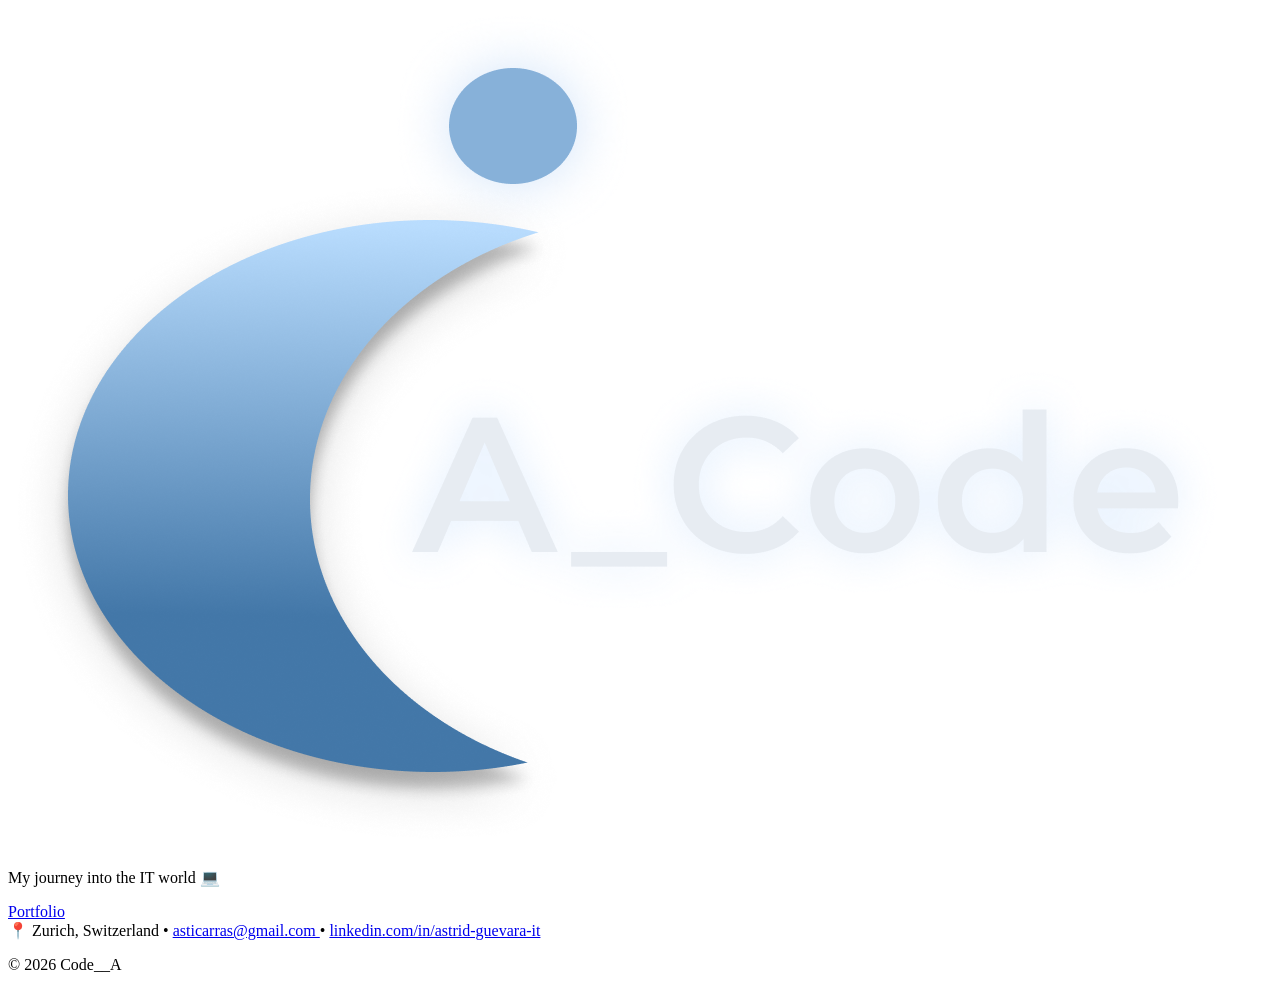
==== index.html @ ba536d18 "erste version" ====
<!DOCTYPE html>
<html lang="en">
<head>
  <meta charset="UTF-8">
  <meta name="viewport" content="width=device-width, initial-scale=1.0">
  <title>Code__A</title>

  <link rel="stylesheet" href="css/style.css">
</head>

<body class="landing-page">

<main>

<header id="home">
  <img src="img/Logo.png" alt="Code_A Logo" class="main-logo">

  <p class="subtitle">
    My journey into the IT world 💻
  </p>

  <a href="home.html" class="enter-btn">
    Portfolio
  </a>
</header>

</main>

<footer class="footer">
  📍 Zurich, Switzerland •

  <a href="mailto:asticarras@gmail.com">
    asticarras@gmail.com
  </a> •

  <a href="https://www.linkedin.com/in/astrid-guevara-it" target="_blank">
    linkedin.com/in/astrid-guevara-it
  </a>

  <p class="copyright">© 2026 Code__A</p>
</footer>

</body>
</html>
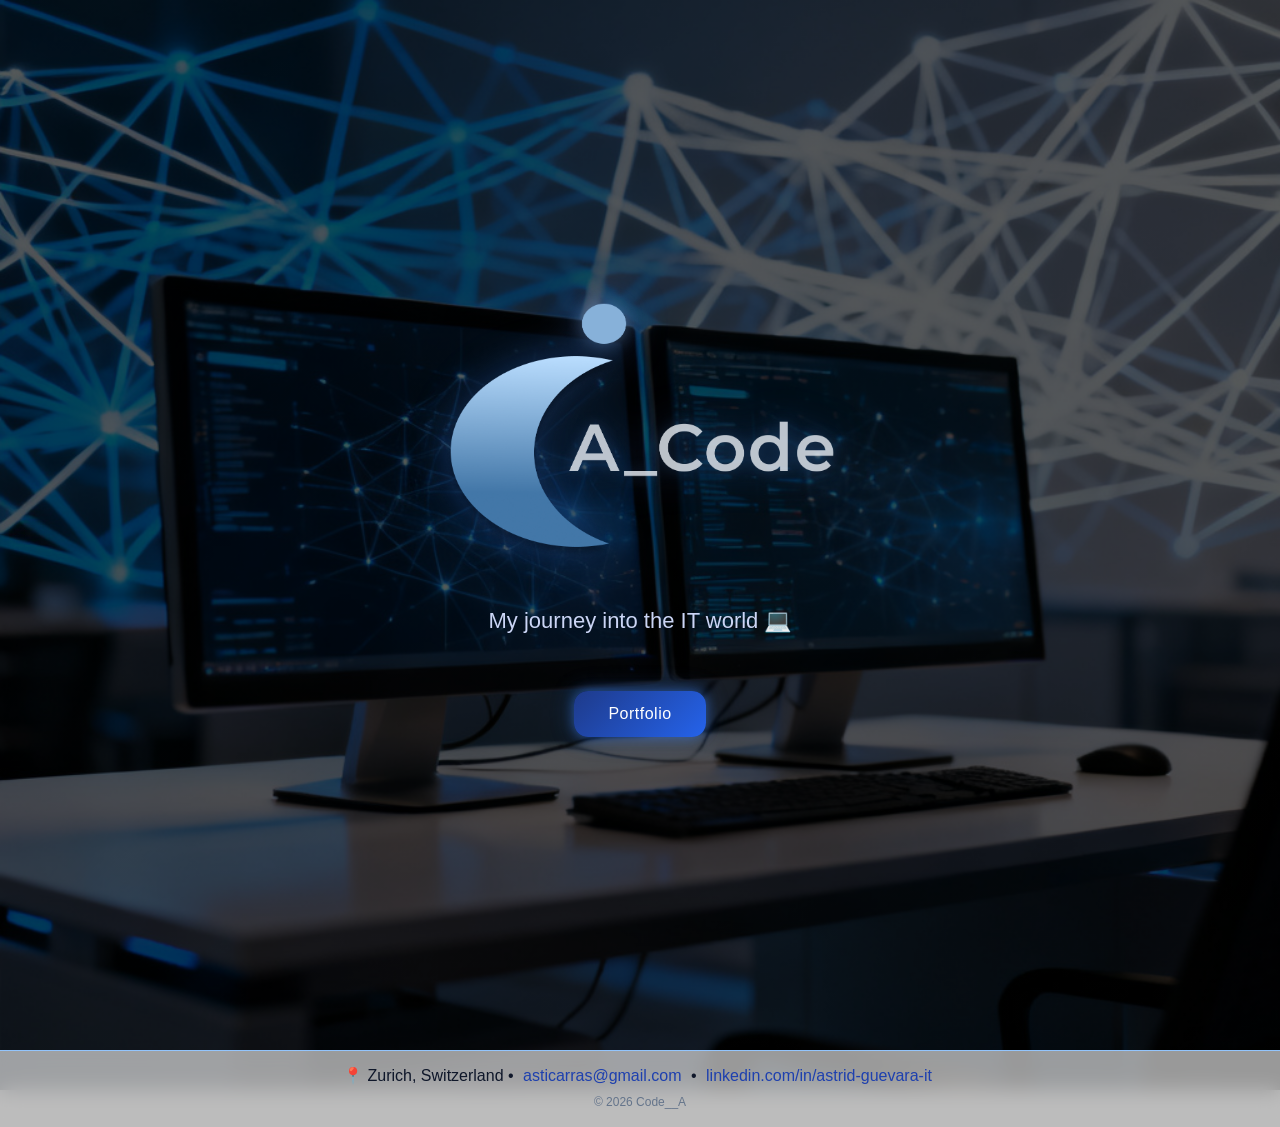
==== commit a0d68b71: "fix css path" ====
--- a/index.html
+++ b/index.html
@@ -5,7 +5,7 @@
   <meta name="viewport" content="width=device-width, initial-scale=1.0">
   <title>Code__A</title>
 
-  <link rel="stylesheet" href="css/style.css">
+  <link rel="stylesheet" href="CSS/style.css">
 </head>
 
 <body class="landing-page">
--- a/CSS/style.css
+++ b/CSS/style.css
@@ -0,0 +1,742 @@
+/* ================= RESET & BASE ================= */
+html {
+  scroll-behavior: smooth;
+}
+/* ================= LANDING PAGE ================= */
+body.landing-page {
+  background:
+    linear-gradient(rgba(0,0,0,0.65), rgba(0,0,0,0.65)),
+    url("../img/IT.png") no-repeat center center fixed;
+
+  background-size: cover;
+}
+/* ================= HOME PAGE BACKGROUND ================= */
+body.home-page {
+  background: linear-gradient(
+    135deg,
+    #020617,
+    #0f172a,
+    #111827
+  );
+
+  position: relative;
+  overflow-x: hidden;
+}
+
+body.home-page::before {
+  content: "";
+  position: fixed;
+
+  top: -250px;
+  right: -250px;
+
+  width: 600px;
+  height: 600px;
+
+  background: radial-gradient(
+    circle,
+    rgba(59,130,246,0.18),
+    transparent 70%
+  );
+
+  z-index: -1;
+}
+body.about-page,
+body.projects-page,
+body.skills-page,
+body.contact-page {
+  background: linear-gradient(
+    135deg,
+    #020617,
+    #0f172a,
+    #020617
+  );
+  position: relative;
+}
+body.about-page::before,
+body.projects-page::before,
+body.skills-page::before,
+body.contact-page::before {
+  content: "";
+  position: fixed;
+  top: -200px;
+  right: -200px;
+
+  width: 500px;
+  height: 500px;
+
+  background: radial-gradient(
+    circle,
+    rgba(59,130,246,0.15),
+    transparent 70%
+  );
+
+  z-index: -1;
+}
+
+body {
+  margin: 0;
+  font-family: 'Segoe UI', sans-serif;
+
+  color: white;
+
+  min-height: 100vh;
+  display: flex;
+  flex-direction: column;
+
+  animation: fadeIn 1s ease-in;
+}
+
+main {
+  flex: 1;
+}
+
+/* ================= ANIMATIONS ================= */
+@keyframes fadeIn {
+  from {
+    opacity: 0;
+    transform: translateY(20px);
+  }
+  to {
+    opacity: 1;
+    transform: translateY(0);
+  }
+}
+
+@keyframes float {
+  0% { transform: translateY(0); }
+  50% { transform: translateY(-8px); }
+  100% { transform: translateY(0); }
+}
+
+/* ================= HEADER ================= */
+body.landing-page header {
+  height: 100vh;
+
+  display: flex;
+  flex-direction: column;
+  justify-content: center;
+  align-items: center;
+
+  text-align: center;
+  padding: 60px 20px;
+
+  animation: fadeIn 1s ease forwards,
+             float 4s ease-in-out infinite;
+}
+
+/* About Page fix */
+body.about-page header {
+  height: auto;
+  display: block;
+  padding: 80px 20px 20px;
+}
+
+/* ================= TITLE ================= */
+.title {
+  font-size: 60px;
+  font-weight: 700;
+  color: #38bdf8;
+
+  letter-spacing: 2px;
+  text-shadow: 0 0 15px rgba(0,0,0,0.8);
+
+  transition: 0.3s;
+}
+
+.title:hover {
+  text-shadow: 0 0 15px #38bdf8;
+  transform: scale(1.05);
+}
+
+.title::after {
+  content: "";
+  display: block;
+  width: 80px;
+  height: 3px;
+
+  background: #38bdf8;
+  margin: 10px auto;
+
+  box-shadow: 0 0 10px #38bdf8;
+}
+
+/* ================= SUBTITLE ================= */
+.subtitle {
+  font-size: 22px;
+  color: #cbd5f5;
+  margin-top: 15px;
+
+  opacity: 0;
+  animation: fadeIn 1.5s ease forwards;
+}
+
+/* ================= CONTENT CARDS ================= */
+.about,
+.contact,
+.project-card {
+  max-width: 800px;
+  margin: 40px auto;
+  padding: 20px;
+
+  background: rgba(255,255,255,0.7);
+  border: 1px solid #93c5fd;
+  backdrop-filter: blur(10px);
+
+  border-radius: 15px;
+
+  color: #0f172a;
+
+  transition: 0.3s;
+
+  opacity: 0;
+  animation: fadeIn 1s ease forwards;
+}
+
+.about { animation-delay: 0.5s; }
+.contact { animation-delay: 1s; }
+
+.about:hover,
+.contact:hover,
+.project-card:hover {
+  transform: translateY(-5px);
+  border-color: #38bdf8;
+}
+
+.about h2,
+.contact h2 {
+  color: #38bdf8;
+}
+
+/* ================= PROJECTS ================= */
+.projects {
+  max-width: 800px;
+  margin: 40px auto;
+}
+
+/* ================= MENU ================= */
+#menu {
+  position: fixed;
+  top: 0;
+  left: -180px;
+
+  width: 180px;
+  height: 100vh;
+
+  display: flex;
+  flex-direction: column;
+  justify-content: flex-start;
+  padding-top: 70px;
+
+  background: transparent;
+
+  transition: 0.3s;
+  z-index: 1000;
+
+  opacity: 0;
+  pointer-events: none;
+}
+
+#menu.active {
+  left: 0;
+  opacity: 1;
+  pointer-events: auto;
+}
+
+/* Kreis */
+#menu::before {
+  content: "";
+  position: absolute;
+
+  width: 600px;
+  height: 600px;
+
+  background: linear-gradient(
+    135deg,
+    #0f172a,
+    #1e3a8a,
+    #2563eb
+  );
+
+  border-radius: 50%;
+
+  top: -120px;
+  left: -420px;
+
+  z-index: -1;
+
+  box-shadow: 0 0 60px rgba(37,99,235,0.35);
+  opacity: 0.9;
+}
+
+/* Links */
+#menu a {
+  display: block;
+
+  color: #e2e8f0;
+  font-weight: 400;
+  letter-spacing: 0.5px;
+
+  padding: 15px 0;
+  padding-left: 50px;
+
+  text-decoration: none;
+  border-left: 3px solid transparent;
+
+  text-shadow:
+    0 0 6px rgba(0,0,0,0.7),
+    0 0 10px rgba(0,0,0,0.5);
+
+  transition: all 0.25s ease;
+}
+
+#menu a:hover {
+  background: rgba(0,0,0,0.2);
+  transform: translateX(8px);
+
+  border-left: 3px solid #93c5fd;
+
+  text-shadow:
+    0 0 8px rgba(0,0,0,0.9),
+    0 0 12px rgba(0,0,0,0.6);
+}
+
+/* ================= MENU ICON ================= */
+.menu-icon {
+  width: 45px;
+  height: 45px;
+
+  position: fixed;
+  top: 20px;
+  left: 40px;
+
+  display: flex;
+  flex-direction: column;
+  justify-content: center;
+  align-items: center;
+  gap: 5px;
+
+  background: linear-gradient(135deg, #1e3a8a, #3b82f6);
+  border-radius: 12px;
+
+  cursor: pointer;
+  z-index: 9999;
+
+  box-shadow:
+    0 0 10px rgba(59,130,246,0.6),
+    0 0 20px rgba(59,130,246,0.3);
+
+  transition: 0.3s;
+}
+
+.menu-icon span {
+  width: 70%;
+  height: 3px;
+  background: white;
+  border-radius: 5px;
+
+  box-shadow: 0 0 6px rgba(255,255,255,0.7);
+
+  transition: 0.3s;
+}
+
+.menu-icon:hover {
+  box-shadow:
+    0 0 15px rgba(96,165,250,0.9),
+    0 0 30px rgba(59,130,246,0.6);
+}
+
+.menu-icon:hover span {
+  box-shadow: 0 0 10px rgba(96,165,250,1);
+}
+
+/* ================= FOOTER ================= */
+.footer {
+  text-align: center;
+  padding: 15px 10px;
+  margin-top: 30px;
+
+  background: rgba(255,255,255,0.6);
+  backdrop-filter: blur(10px);
+  border-top: 1px solid #93c5fd;
+
+  color: #0f172a;
+}
+
+.footer a {
+  color: #1e40af;
+  text-decoration: none;
+  margin: 0 5px;
+  font-weight: 500;
+}
+
+.footer a:hover {
+  text-decoration: underline;
+}
+
+.footer p {
+  margin: 3px 0;
+  font-size: 14px;
+}
+
+.footer .copyright {
+  font-size: 12px;
+  color: #64748b;
+  margin-top: 10px;
+}
+/* ================= ENTER BUTTON ================= */
+.enter-btn {
+  margin-top: 35px;
+  padding: 14px 34px;
+
+  background: linear-gradient(135deg, #1e3a8a, #2563eb);
+  color: white;
+
+  text-decoration: none;
+  font-size: 16px;
+  font-weight: 500;
+  letter-spacing: 0.5px;
+
+  border-radius: 14px;
+
+  box-shadow:
+    0 0 12px rgba(59,130,246,0.5),
+    0 0 25px rgba(59,130,246,0.25);
+
+  transition: all 0.3s ease;
+}
+
+/* Hover */
+.enter-btn:hover {
+  transform: translateY(-4px);
+
+  box-shadow:
+    0 0 20px rgba(96,165,250,0.8),
+    0 0 40px rgba(59,130,246,0.45);
+
+  background: linear-gradient(135deg, #2563eb, #3b82f6);
+}
+/* ================= HOME HERO ================= */
+.home-hero {
+  min-height: 70vh;
+
+  display: flex;
+  align-items: center;
+
+  padding: 120px 10% 80px;
+}
+
+.hero-content {
+  max-width: 700px;
+}
+
+.small-title {
+  color: #60a5fa;
+  letter-spacing: 3px;
+  font-size: 14px;
+  margin-bottom: 15px;
+}
+
+.hero-title {
+  font-size: 64px;
+  line-height: 1.1;
+  margin-bottom: 25px;
+
+  color: white;
+
+  text-shadow: 0 0 20px rgba(0,0,0,0.5);
+}
+
+.hero-text {
+  font-size: 20px;
+  line-height: 1.7;
+
+  color: #cbd5e1;
+}
+
+/* ================= OVERVIEW GRID ================= */
+.overview-grid {
+  display: grid;
+  grid-template-columns: repeat(auto-fit, minmax(250px, 1fr));
+
+  gap: 25px;
+
+  max-width: 1200px;
+  margin: 0 auto 80px;
+
+  padding: 0 40px;
+}
+
+.overview-card {
+  background: rgba(255,255,255,0.08);
+  border: 1px solid rgba(147,197,253,0.2);
+  position: relative;
+  overflow: hidden;
+  backdrop-filter: blur(12px);
+
+  border-radius: 20px;
+  padding: 30px;
+
+  transition: 0.3s;
+}
+.overview-card::before {
+  content: "";
+  position: absolute;
+
+  top: 0;
+  left: -100%;
+
+  width: 100%;
+  height: 100%;
+
+  background: linear-gradient(
+    90deg,
+    transparent,
+    rgba(255,255,255,0.08),
+    transparent
+  );
+
+  transition: 0.6s;
+}
+.overview-card:hover::before {
+  left: 100%;
+}
+
+.overview-card:hover {
+  transform: translateY(-8px);
+
+  border-color: #60a5fa;
+
+  box-shadow:
+    0 0 20px rgba(59,130,246,0.15);
+}
+
+.overview-card h2 {
+  color: #60a5fa;
+  margin-bottom: 15px;
+}
+
+.overview-card p {
+  color: #cbd5e1;
+  line-height: 1.7;
+}
+/* ================= MAIN LOGO ================= */
+.main-logo {
+  width: 420px;
+  max-width: 90%;
+
+  margin-bottom: 20px;
+
+  filter:
+    drop-shadow(0 0 20px rgba(59,130,246,0.35));
+
+  animation: float 4s ease-in-out infinite;
+}
+
+/* ================= CORNER LOGO ================= */
+.corner-logo {
+  position: absolute;
+
+  top: 20px;
+  right: 35px;
+
+  width: 150px;
+  height: auto;
+
+  z-index: 9999;
+  
+  filter:
+    drop-shadow(0 0 12px rgba(59,130,246,0.25));
+}
+/* ================= CONTACT FORM ================= */
+.contact-wrapper {
+  display: flex;
+  justify-content: center;
+
+  padding: 0 40px 80px;
+}
+
+.contact-form {
+  width: 100%;
+  max-width: 700px;
+
+  display: flex;
+  flex-direction: column;
+  gap: 20px;
+
+  background: rgba(255,255,255,0.08);
+  border: 1px solid rgba(147,197,253,0.2);
+
+  backdrop-filter: blur(12px);
+
+  border-radius: 24px;
+  padding: 40px;
+
+  box-shadow:
+    0 0 25px rgba(59,130,246,0.08);
+
+  transition: 0.3s;
+}
+
+.contact-form:hover {
+  border-color: #60a5fa;
+
+  box-shadow:
+    0 0 30px rgba(59,130,246,0.15);
+}
+
+/* ================= INPUTS ================= */
+.contact-form input,
+.contact-form textarea {
+  background: rgba(255,255,255,0.06);
+
+  border: 1px solid rgba(147,197,253,0.15);
+  border-radius: 14px;
+
+  padding: 16px;
+
+  color: white;
+  font-size: 16px;
+  font-family: inherit;
+
+  outline: none;
+
+  transition: 0.3s;
+}
+
+/* ================= FOCUS ================= */
+.contact-form input:focus,
+.contact-form textarea:focus {
+  border-color: #60a5fa;
+
+  box-shadow:
+    0 0 15px rgba(59,130,246,0.2);
+}
+
+/* ================= PLACEHOLDER ================= */
+.contact-form input::placeholder,
+.contact-form textarea::placeholder {
+  color: #94a3b8;
+}
+
+/* ================= BUTTON ================= */
+.contact-form button {
+  padding: 16px;
+
+  background: linear-gradient(135deg, #2563eb, #3b82f6);
+
+  border: none;
+  border-radius: 14px;
+
+  color: white;
+  font-size: 16px;
+  font-weight: 600;
+
+  cursor: pointer;
+
+  transition: 0.3s;
+
+  box-shadow:
+    0 0 15px rgba(59,130,246,0.3);
+}
+
+/* ================= BUTTON HOVER ================= */
+.contact-form button:hover {
+  transform: translateY(-3px);
+
+  box-shadow:
+    0 0 20px rgba(59,130,246,0.5);
+
+  background: linear-gradient(135deg, #3b82f6, #60a5fa);
+}
+/* ================= SUCCESS MESSAGE ================= */
+#success-message {
+  display: none;
+
+  margin-top: 20px;
+
+  text-align: center;
+  color: #60a5fa;
+
+  font-size: 18px;
+  font-weight: 500;
+}
+/* ================= SUCCESS POPUP ================= */
+#success-popup {
+  position: fixed;
+
+  top: 0;
+  left: 0;
+
+  width: 100%;
+  height: 100%;
+
+  background: rgba(0,0,0,0.65);
+
+  display: none;
+
+  justify-content: center;
+  align-items: center;
+
+  z-index: 999999;
+}
+
+/* Popup Box */
+.popup-box {
+  width: 90%;
+  max-width: 420px;
+
+  background: #0f172a;
+
+  border: 1px solid rgba(96,165,250,0.25);
+
+  border-radius: 24px;
+
+  padding: 40px;
+
+  text-align: center;
+
+  box-shadow:
+    0 0 30px rgba(59,130,246,0.25);
+}
+
+/* Titel */
+.popup-box h2 {
+  color: #60a5fa;
+  margin-bottom: 15px;
+}
+
+/* Text */
+.popup-box p {
+  color: #cbd5e1;
+  line-height: 1.6;
+
+  margin-bottom: 30px;
+}
+
+/* Button */
+.popup-box button {
+  padding: 14px 28px;
+
+  border: none;
+  border-radius: 14px;
+
+  background: linear-gradient(135deg, #2563eb, #3b82f6);
+
+  color: white;
+
+  cursor: pointer;
+
+  transition: 0.3s;
+}
+
+.popup-box button:hover {
+  transform: translateY(-2px);
+
+  box-shadow:
+    0 0 20px rgba(59,130,246,0.35);
+}
+/* ================= LOGO LINK ================= */
+.logo-link {
+  text-decoration: none;
+}
